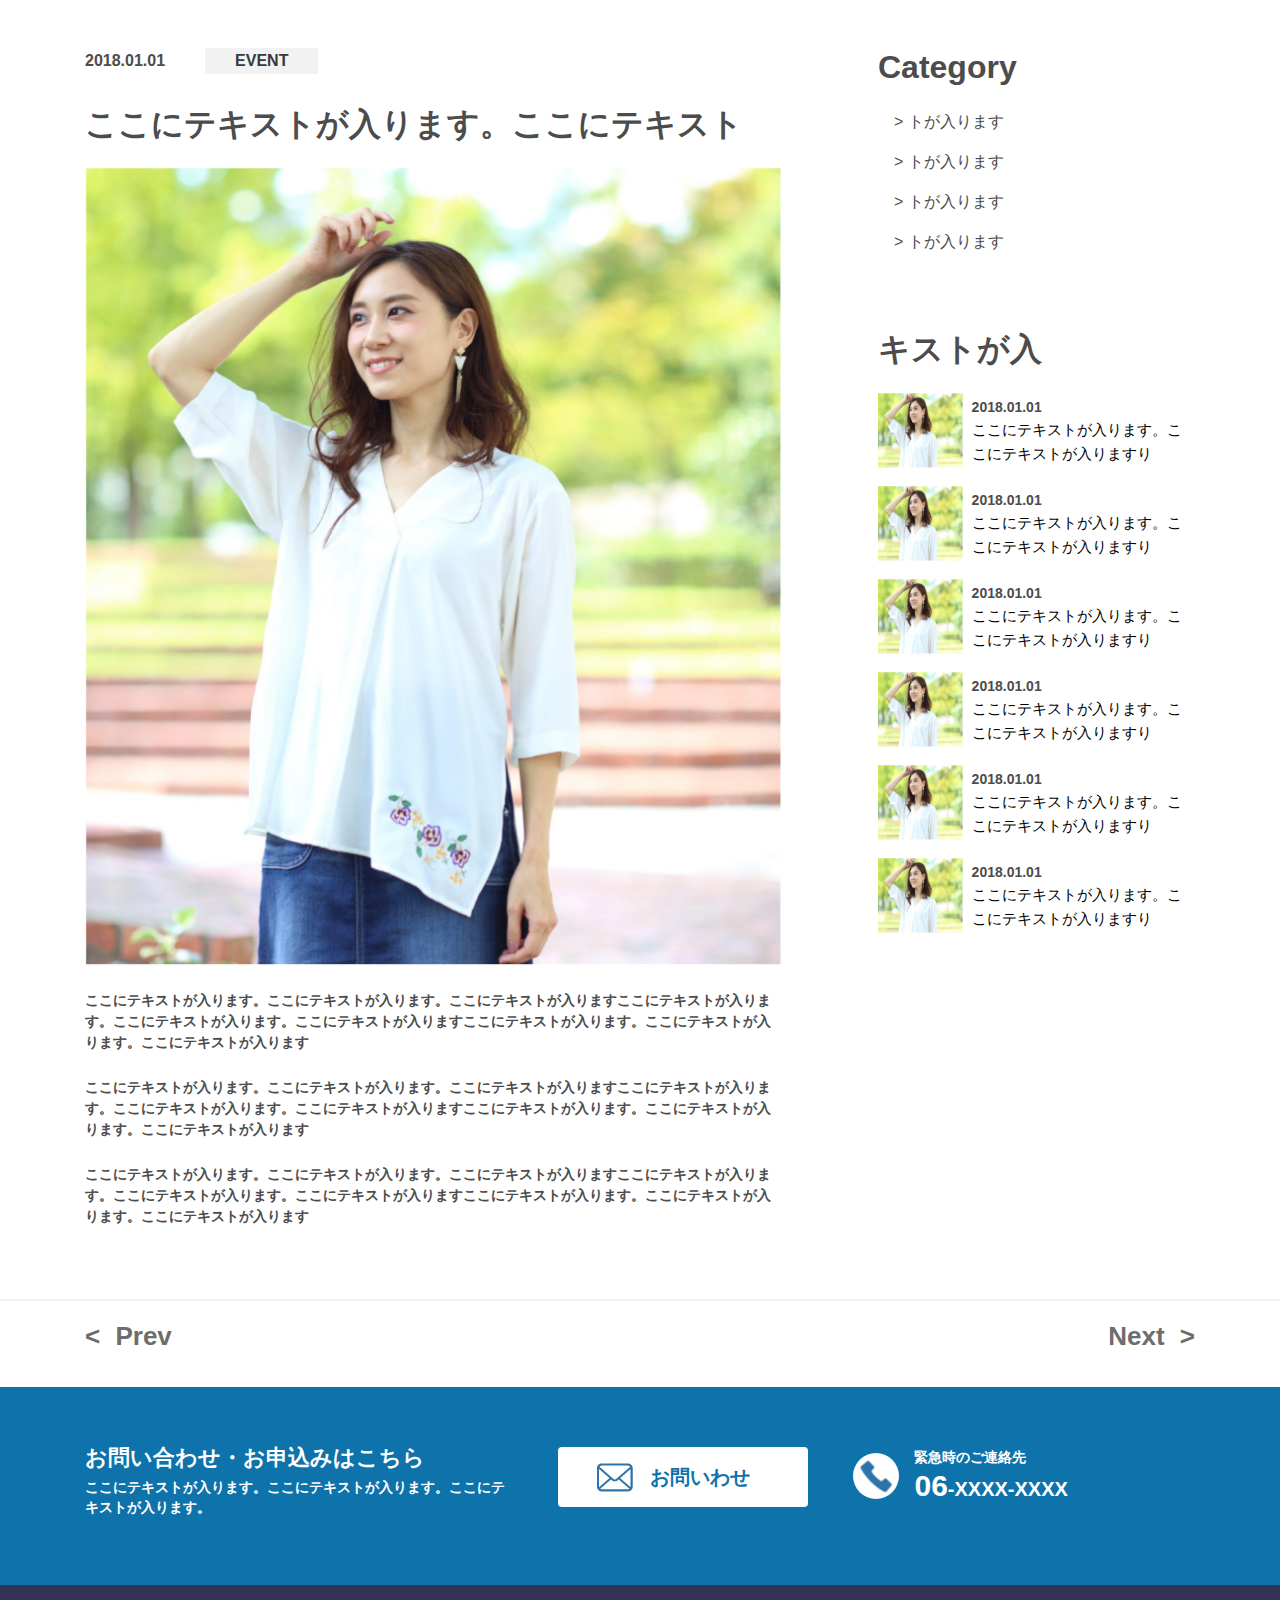
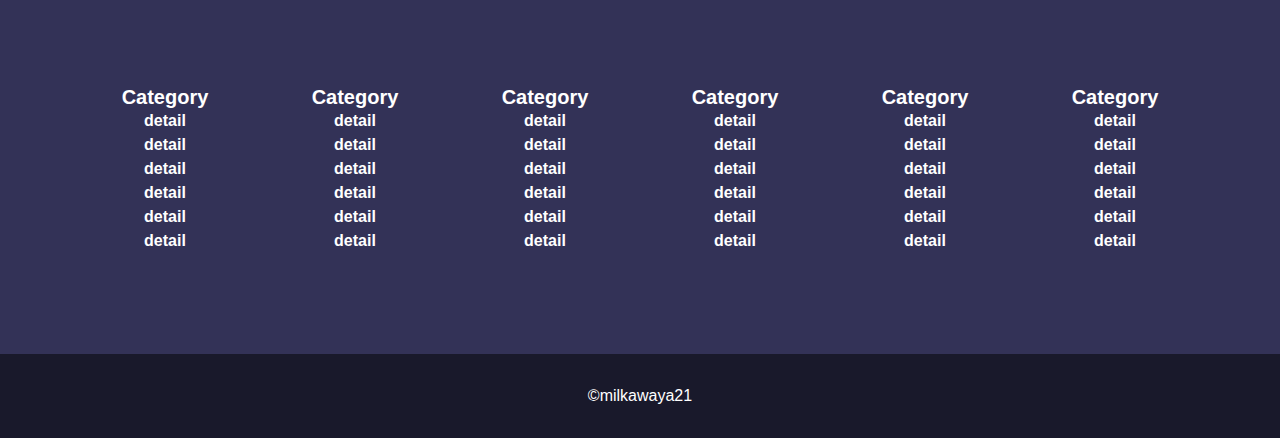
==== news-detail.html @ 0fb2fc43 "news-details" ====
<!DOCTYPE html>
<html lang="en">

<head>

    <meta charset="utf-8">
    <meta name="viewport" content="width=device-width, initial-scale=1, shrink-to-fit=no">
    <meta name="description" content="">
    <meta name="author" content="">

    <title>M21</title>

    <!-- CSS -->
    <link href="https://fonts.googleapis.com/css?family=Open+Sans:400,600&amp;subset=vietnamese" rel="stylesheet">
    <link href="vendor/bootstrap/css/bootstrap.min.css" rel="stylesheet">
    <link href="vendor/owlcarousel/assets/owl.carousel.min.css" rel="stylesheet">
    <link href="vendor/owlcarousel/assets/owl.theme.default.min.css" rel="stylesheet">
    <link href="css/font-awesome.min.css" rel="stylesheet">
    <link href="css/animate.css" rel="stylesheet">
    <link href="css/common.css" rel="stylesheet">
    <link href="css/footer.css" rel="stylesheet">
    <link href="css/service-detail.css" rel="stylesheet">
    <link href="css/news-detail.css" rel="stylesheet">

    <!-- Scripts -->
    <script src="vendor/jquery/jquery.min.js"></script>
    <script src="vendor/bootstrap/js/bootstrap.bundle.min.js"></script>
    <script src="vendor/owlcarousel/owl.carousel.min.js"></script>
    <script src="vendor/wow/wow.min.js"></script>
    <script src="js/common.js"></script>

</head>

<body>

    <section class="news-detail my-5">
        <div class="container">
            <div class="row">
                <div class="col-12 col-lg-8 pr-5">
                    <div class="d-flex mb-1 mb-sm-2 mb-md-3 mb-lg-4 timeline">
                        <p>2018.01.01</p>
                        <div class="event">
                            <a class="font-weight-bold text-uppercase text-dark" href="#">Event</a>
                        </div>
                    </div>
                    <h2 class="font-weight-bold mb-1 mb-sm-2 mb-md-3 mb-lg-4">ここにテキストが入ります。ここにテキスト</h2>
                    <img class="w-100 mb-2 mb-sm-3 mb-md-4" src="image/news-detail/news-lg.PNG" alt="news-lg">
                    <p class="mb-2 mb-sm-3 mb-md-4">ここにテキストが入ります。ここにテキストが入ります。ここにテキストが入りますここにテキストが入ります。ここにテキストが入ります。ここにテキストが入りますここにテキストが入ります。ここにテキストが入ります。ここにテキストが入ります</p>
                    <p class="mb-2 mb-sm-3 mb-md-4">ここにテキストが入ります。ここにテキストが入ります。ここにテキストが入りますここにテキストが入ります。ここにテキストが入ります。ここにテキストが入りますここにテキストが入ります。ここにテキストが入ります。ここにテキストが入ります</p>
                    <p class="mb-2 mb-sm-3 mb-md-4">ここにテキストが入ります。ここにテキストが入ります。ここにテキストが入りますここにテキストが入ります。ここにテキストが入ります。ここにテキストが入りますここにテキストが入ります。ここにテキストが入ります。ここにテキストが入ります</p>
                </div>
                <div class="col-12 col-lg-4 pl-5 right-sidebar">
                    <div class="row">
                        <div class="col-12 category">
                            <h2 class="font-weight-bold mb-4">Category</h2>
                            <ul class="pl-3">
                                <li class="mb-3">
                                    <a href="">
                                        <span>></span> トが入ります</a>
                                </li>
                                <li class="mb-3">
                                    <a href="">
                                        <span>></span> トが入ります</a>
                                </li>
                                <li class="mb-3">
                                    <a href="">
                                        <span>></span> トが入ります</a>
                                </li>
                                <li class="mb-3">
                                    <a href="">
                                        <span>></span> トが入ります</a>
                                </li>
                            </ul>
                        </div>
                        <div class="col-12 related">
                            <h2 class="font-weight-bold mb-4">キストが入</h2>
                            <div class="d-flex mb-3 post">
                                <a class="d-block img-left" href="#">
                                    <img class="w-100 h-100" src="image/news-detail/news-sm.PNG" alt="">
                                </a>
                                <div class="px-2 py-1 info">
                                    <p class="mb-0">2018.01.01</p>
                                    <a href="#">ここにテキストが入ります。ここにテキストが入りますり</a>
                                </div>
                            </div>
                            <div class="d-flex mb-3 post">
                                <a class="d-block img-left" href="#">
                                    <img class="w-100 h-100" src="image/news-detail/news-sm.PNG" alt="">
                                </a>
                                <div class="px-2 py-1 info">
                                    <p class="mb-0">2018.01.01</p>
                                    <a href="#">ここにテキストが入ります。ここにテキストが入りますり</a>
                                </div>
                            </div>
                            <div class="d-flex mb-3 post">
                                <a class="d-block img-left" href="#">
                                    <img class="w-100 h-100" src="image/news-detail/news-sm.PNG" alt="">
                                </a>
                                <div class="px-2 py-1 info">
                                    <p class="mb-0">2018.01.01</p>
                                    <a href="#">ここにテキストが入ります。ここにテキストが入りますり</a>
                                </div>
                            </div>
                            <div class="d-flex mb-3 post">
                                <a class="d-block img-left" href="#">
                                    <img class="w-100 h-100" src="image/news-detail/news-sm.PNG" alt="">
                                </a>
                                <div class="px-2 py-1 info">
                                    <p class="mb-0">2018.01.01</p>
                                    <a href="#">ここにテキストが入ります。ここにテキストが入りますり</a>
                                </div>
                            </div>
                            <div class="d-flex mb-3 post">
                                <a class="d-block img-left" href="#">
                                    <img class="w-100 h-100" src="image/news-detail/news-sm.PNG" alt="">
                                </a>
                                <div class="px-2 py-1 info">
                                    <p class="mb-0">2018.01.01</p>
                                    <a href="#">ここにテキストが入ります。ここにテキストが入りますり</a>
                                </div>
                            </div>
                            <div class="d-flex mb-3 post">
                                <a class="d-block img-left" href="#">
                                    <img class="w-100 h-100" src="image/news-detail/news-sm.PNG" alt="">
                                </a>
                                <div class="px-2 py-1 info">
                                    <p class="mb-0">2018.01.01</p>
                                    <a href="#">ここにテキストが入ります。ここにテキストが入りますり</a>
                                </div>
                            </div>

                        </div>
                    </div>
                </div>
            </div>
        </div>
    </section>

    <div class="navigate">
        <div class="container d-flex justify-content-between ">
            <a class="d-inline-block font-weight-bold py-3" href="#">
                <span class="font-weight-bold mr-2">
                    < </span>Prev</a>
            <a class="d-inline-block font-weight-bold py-3" href="#">Next
                <span class="font-weight-bold ml-2">></span>
            </a>
        </div>
    </div>

    <section class="contact">

        <div class="container">

            <div class="wrap">

                <div class="info">
                    <h4>お問い合わせ・お申込みはこちら</h4>
                    <p>ここにテキストが入ります。ここにテキストが入ります。ここにテキストが入ります。</p>
                </div>

                <div class="email">
                    <button class="btn-contact" type="button">
                        お問いわせ</button>
                </div>

                <div class="hotline">
                    <button class="btn-hotline"></button>
                    <div class="hotline-info">
                        <p class="hotline-text">緊急時のご連絡先</p>
                        <span class="number">
                            <h4>06</h4>-XXXX-XXXX
                        </span>
                    </div>
                </div>

            </div>

        </div>


    </section>

    <footer>
        <div class="sitemap">
            <div class="container">
                <div class="row">

                    <div class="col">
                        <h5>Category
                            <span>></span>
                        </h5>
                        <ul class="sitemap-list">
                            <li class="sitemap-list-item">
                            </li>
                            <li class="sitemap-list-item">
                                <a href="#">detail</a>
                            </li>
                            <li class="sitemap-list-item">
                                <a href="#">detail</a>
                            </li>
                            <li class="sitemap-list-item">
                                <a href="#">detail</a>
                            </li>
                            <li class="sitemap-list-item">
                                <a href="#">detail</a>
                            </li>
                            <li class="sitemap-list-item">
                                <a href="#">detail</a>
                            </li>
                            <li class="sitemap-list-item">
                                <a href="#">detail</a>
                            </li>
                        </ul>
                    </div>
                    <div class="col">
                        <h5>Category
                            <span>></span>
                        </h5>
                        <ul class="sitemap-list">
                            <li class="sitemap-list-item">
                            </li>
                            <li class="sitemap-list-item">
                                <a href="#">detail</a>
                            </li>
                            <li class="sitemap-list-item">
                                <a href="#">detail</a>
                            </li>
                            <li class="sitemap-list-item">
                                <a href="#">detail</a>
                            </li>
                            <li class="sitemap-list-item">
                                <a href="#">detail</a>
                            </li>
                            <li class="sitemap-list-item">
                                <a href="#">detail</a>
                            </li>
                            <li class="sitemap-list-item">
                                <a href="#">detail</a>
                            </li>
                        </ul>
                    </div>
                    <div class="col">
                        <h5>Category
                            <span>></span>
                        </h5>
                        <ul class="sitemap-list">
                            <li class="sitemap-list-item">
                            </li>
                            <li class="sitemap-list-item">
                                <a href="#">detail</a>
                            </li>
                            <li class="sitemap-list-item">
                                <a href="#">detail</a>
                            </li>
                            <li class="sitemap-list-item">
                                <a href="#">detail</a>
                            </li>
                            <li class="sitemap-list-item">
                                <a href="#">detail</a>
                            </li>
                            <li class="sitemap-list-item">
                                <a href="#">detail</a>
                            </li>
                            <li class="sitemap-list-item">
                                <a href="#">detail</a>
                            </li>
                        </ul>
                    </div>
                    <div class="col">
                        <h5>Category
                            <span>></span>
                        </h5>
                        <ul class="sitemap-list">
                            <li class="sitemap-list-item">
                            </li>
                            <li class="sitemap-list-item">
                                <a href="#">detail</a>
                            </li>
                            <li class="sitemap-list-item">
                                <a href="#">detail</a>
                            </li>
                            <li class="sitemap-list-item">
                                <a href="#">detail</a>
                            </li>
                            <li class="sitemap-list-item">
                                <a href="#">detail</a>
                            </li>
                            <li class="sitemap-list-item">
                                <a href="#">detail</a>
                            </li>
                            <li class="sitemap-list-item">
                                <a href="#">detail</a>
                            </li>
                        </ul>
                    </div>
                    <div class="col">
                        <h5>Category
                            <span>></span>
                        </h5>
                        <ul class="sitemap-list">
                            <li class="sitemap-list-item">
                            </li>
                            <li class="sitemap-list-item">
                                <a href="#">detail</a>
                            </li>
                            <li class="sitemap-list-item">
                                <a href="#">detail</a>
                            </li>
                            <li class="sitemap-list-item">
                                <a href="#">detail</a>
                            </li>
                            <li class="sitemap-list-item">
                                <a href="#">detail</a>
                            </li>
                            <li class="sitemap-list-item">
                                <a href="#">detail</a>
                            </li>
                            <li class="sitemap-list-item">
                                <a href="#">detail</a>
                            </li>
                        </ul>
                    </div>
                    <div class="col">
                        <h5>Category
                            <span>></span>
                        </h5>
                        <ul class="sitemap-list">
                            <li class="sitemap-list-item">
                            </li>
                            <li class="sitemap-list-item">
                                <a href="#">detail</a>
                            </li>
                            <li class="sitemap-list-item">
                                <a href="#">detail</a>
                            </li>
                            <li class="sitemap-list-item">
                                <a href="#">detail</a>
                            </li>
                            <li class="sitemap-list-item">
                                <a href="#">detail</a>
                            </li>
                            <li class="sitemap-list-item">
                                <a href="#">detail</a>
                            </li>
                            <li class="sitemap-list-item">
                                <a href="#">detail</a>
                            </li>
                        </ul>
                    </div>



                </div>
            </div>
        </div>

        <div class="copyright">
            ©milkawaya21
        </div>

    </footer>

    <a herf="#" id="btPageTop" class="off btPageTop">
        <img src="image/button/bt-pagetop.png">
    </a>
</body>

</html>
---- css/common.css ----
/** Global class **/
/* body {font-family: Fontawesome} */

.bg-color-light {
    background-color: #0e72ab !important;
}
.bg-line-light{
    background: #fff !important;
}
.bg-line-dark{
    background:	#000000 !important;
}
.color-text-dark{
    color: #000000 !important;
}
.color-text-light{
    color: #fff !important;
}
body {
    word-wrap: break-word;
    font-family: "游ゴシック", "Yu Gothic", "游ゴシック体", "YuGothic", "Hiragino Kaku Gothic ProN", "Hiragino Kaku Gothic Pro", "メイリオ", "ＭＳ Ｐゴシック", sans-serif
}
.owl-carousel .owl-stage, .owl-carousel.owl-drag .owl-item{
    -ms-touch-action: auto;
        touch-action: auto;
}
.padding-0{
    padding-right:0;
    padding-left:0;
}
.pd-ct{
    padding-top: 80px;
    padding-bottom: 80px;
}
/** line under text **/
.line-under-text{
    display: block;
    height: 1px;
    width: 140px;
}
.news .row{
    padding: 5px 0px 4px;
}
.news .container{
    padding: 0px 10vw;
}
.bg-line-light{
    background: #fff;
}
.bg-line-dark{
    background:	#000000;
}
.service .line-under-text{
    width: 140px;
}
.about .line-under-text{
    width: 97px;
}
.magokoro .line-under-text{
    width: 97x;
}
.report .line-under-text{
    width: 94px;
}
.recruit .line-under-text{
    width: 94px;
}
.rere .text{
    border: none;
    background: #fff;
}
.pd-left{
    padding-left: 60px;
}
.more-pd-bot{
    margin-bottom: 30px!important;
}
.more-pd-top{
    margin-top: 30px!important;
} 


/**contact **/
.contact{
    position: relative;
    margin-top: 15px;
}
.contact a::before {
    content: "\f003";
    position: absolute;
    top: -6px;
    left: 50%;
    font-family: Fontawesome;
    font-size: 23px;
    transform: translateX(-50%);
}
.inline-space{
    height: 66px;
    width: 1px;
    margin-top: 6px;
    margin-bottom: 6px;
    background: #fff;
}
/** tel **/

/* .contact a {
    display: block;
    box-sizing: border-box;
    color: #fff;
    font-size: 12px;
    line-height: 1;
    text-align: center;
    text-decoration: none;
    transition: .3s;
} */

.pd-serivce{
    padding-left: 60px;
    padding-right: 60px;
}

/** body service **/
.service{
    padding-bottom: 128px;
}
.service .pd-serivce .img-zoom .img-service{
    height: 100%;
    width: 100%;
    background: url(../image/201802/service.png) 50% 0 / cover no-repeat; 
}
.magokoro .img-zoom .img-magokoro{
    height: 100%;
    width: 100%;
    background: url(../image/201802/magokoro.png) 50% 0 / cover no-repeat; 
}
.rere .report .img-zoom .img-report{
    background-repeat:no-repeat;
    background-size:contain;
    background-position:center;
    background: url(../image/201802/report.png); 
}
.rere .recruit .img-zoom .img-recruit{
    background-repeat:no-repeat;
    background-size:contain;
    background-position:center;
    background: url(../image/201802/recruit.png); 
}
.about .img-zoom .img-about{
    height: 100%;
    width: 100%;
    background: url(../image/201802/about.jpg) 50% 0 / cover no-repeat; 
}
.wrap-more {
    display: flex;
    width: auto;
    position: relative;
    margin-right: auto;
    margin-left: auto;
    padding-left: 10px;
    padding-right: 10px;
}
 .text {
	box-sizing: border-box;
	height: auto;
    padding-top:4em;
    padding-bottom: 4em;	
    display: block;

}
p {
    font-size: 14px;
    margin-bottom :0.5rem;
    font-weight: bold;
}
.ttl {
    position: relative;
    font-size: 24px;
    font-weight: bold;
    line-height: 1;
}

.about .ttl::after{
    width: 101px;
    left: 52px;
}
.magokoro .ttl::after{
    width: 179px;
    left: 91px;
    background:#000;
}
.report .ttl::after{
    width: 102px;
    background:#000;
}
.recruit .ttl::after{
    width: 102px;
    background:#000;
}

.more a {
	display: block;
    box-sizing: border-box;
    color: #333;
	width: 180px;
	height: 40px;
	border: 1px solid;
	position: relative;
	border-radius: 20px;
	font-size: 14px;
	font-weight: bold;
	line-height: 38px;
	text-align: center;
	text-decoration: none;
	transition: .3s;
}

.more a::after {
	content: "\f178";
	position: absolute;
	top: 50%;
	right: 20px;
	font-family: Fontawesome;
	font-weight: normal;
	transform: translateY(-50%);
}
/** About **/

.about .text{
    color: #fff;
}


/** Button Back top **/
.btPageTop.off {
    opacity: 0;
}
.btPageTop {
    position: fixed;
    right: 20px;
    bottom: 20px;
    transition: .3s;
}

.service .more a:hover,.about .more a:hover {
	background: #fff;
	color: #0e72ab;
}
.about .more a,.service .more a{
    color: #fff;
}
.report .more a:hover ,.recruit .more a:hover,.magokoro .more a:hover{
	color: #fff;
	background: #0e72ab;
}

.magokoro img{
    margin-left: -14px;
    width: 100%;
}
.report img{
    width: 100%;
}
.recruit img{
    width: 100%;
}

.rere, .service {
    background: #F2F2F2;
}
.rere{
    padding-left: 12vw;
    padding-right: 9vw;
}

.rere .text{
    padding-top: 2em;
}

.img-zoom :hover{
    -webkit-transform: scale(1.3);
    -ms-transform: scale(1.3);
    transform: scale(1.3);
}
.img-zoom{
    position: relative;
    overflow: hidden;
}
.img-zoom .trans{
    max-width: 100%;
    -moz-transition: transform 5s;
    -webkit-transition: transform 5s;
    transition: transform 5s;
    transition-timing-function: cubic-bezier(.25, .46, .45, .94);
    transition-duration: 5s;
   
}
.img-zoom img{
    max-width: 100%;
    -moz-transition: transform 5s;
    -webkit-transition: transform 5s;
    transition: transform 5s;
    transition-timing-function: cubic-bezier(.25, .46, .45, .94);
    transition-duration: 5s;
   
}

/** Drop down color **/

.menu{
    margin-top: -30px;
    padding-left: 163px;
    padding-right: 135px;
    z-index: 1;
    position: relative;
    text-align: center;
}
.menu .row {
    padding-bottom: 7px;
    display: flex;
    width: 100%;
    background: #fff;
    padding-top: 7px;
}
.menu a{
    color: #000000;
}
.menu img{
    padding-top: 13px;
    padding-bottom: 11px;
}
.menu a:hover{
    text-decoration: none;
    transition: opacity .3s;
}
.menu-boder{
    border-right:1px solid  #DADADA;
}
.team.menu-boder{
    border-right:0px solid #fff;
}
.sitemap a:hover{
    text-decoration: none;
    color: #0056b3;
}
.sitemap a{
    color : #fff;
}
.sitemap {
    background-color: #333355;
    padding-top: 40px;
}
.sitemap h5{
    color: #fff;
}
ul {
    list-style-type: none;
  }
  .carousel-caption{
    padding-top: 2%;
}
.carousel-indicators li {
    width: 10px;
    height: 10px;
    border-radius: 100%;
}
.carousel-indicators .active {
    background-color: #3072a6;
    margin: 0 4px;
}

#carouselExampleIndicators .carousel-caption {
    position: absolute;
    left: auto;
    width: 40%;
    height: 23%;
    background-color: #4d7fa4;
    opacity: 0.8;
    bottom:15%;
    right:0;
    text-align: left;
    padding-left : 3%;
}
#carouselExampleIndicators .carousel-caption h1{
    font-size : 5vw;
    font-weight: bold;

}
#carouselExampleIndicators .carousel-caption p{
    font-size : 1.5vw;
}
  .carousel :hover{
    cursor: pointer;
  }
  .carousel {
      margin-top: 60px;
  }
  .news a{
    text-decoration: underline;
  }
  .news-timeline p{
    font-size:18px;
}
@media all and (max-width: 998px) {
    #con-tel {
        position: inherit;
    }
}
@media all and (max-width: 576px) {
     .img-zoom .trans{
        height: 200px !important;
    }
    .tel{
        display: inline;
    }
    .pd-ct{
        padding-bottom: 0px;
        padding-top: 0px;    
    }
    .rere{
        padding: 0px;
    }
    .about img{
        width: 100%;
    }
    .more-pd-bot{
        margin-bottom: 1rem!important;
    }
    .more-pd-top{
        margin-top: 1rem!important;
    }
    .text{
        padding-top: 40px;
        padding-bottom: 30px;
        text-align: center;	 
    }
    p{
        font-size: 11px;
    }
    .service {
        padding-bottom: 0px;
        padding-top: 40px;
    }
    .ttl{
        font-size: 20px;
    }
    .line-under-text, .more a{
        margin: auto;        
    }
    .pd-left{
        padding-left: 0px;
    }
    .report{
        padding-top: 29px;
        padding-bottom: 26px;
    }
    .recruit{
        padding-bottom: 30px;
    }
    .pd-serivce {
        padding-left: 0px;
        padding-right: 0px;
    }
    .mail-contact{
        display: none;
    }

    .menu{
        margin: 0 -15px;
        margin-top: 0px;
        padding-left: 0px;
        padding-right: 0px;
        z-index: 1;
        position: relative;
        text-align: center;
    }
    .inline-space{
        display: none;
    }
    .menu .row {
        margin-left: 0px;
    }
    .menu .container{
        padding: 0px ;
    }
    .menu-boder{
        border:1px solid  #DADADA;
    }
    .team.menu-boder{
        border-right:1px solid #fff;
    }
    .menu .row {
        padding: 0px;
    }
    .menu p{
        margin-bottom: 26px;
    }
    .news .container{
        padding: 0px 0px;
    }
    .news dl dt::after {
        right: 30% !important;
    }
    .news dl dd {
        padding: 0 0 20px 35px !important;
        text-align:left !important;
        font-size :12px !important;
    }
    .news-timeline{
        margin-left: 38px!important;
    }
    .news-timeline p {
        font-size: 14px;
    }
}
---- css/footer.css ----
/*** HEADER ***/

.navbar {
    padding: 0px;
    background-color: #333355;
}

.navbar .container-fluid {
    padding-left: 100px;
}

.navbar .navbar-brand {
    padding: 0;
    margin-right: 0;
}

.navbar .navbar-brand .logo {
    top: 0px;
    height: 125px;
    background-color: #fff;
    transition: all 0.3s ease;
}

.navbar .navbar-brand,
.navbar .navbar-nav .nav-item .nav-link {
    height: 80px;
}

.navbar .navbar-nav .nav-item .nav-link,
.navbar .navbar-nav .nav-item .dropdown-item {
    font-weight: bold;
    color: #fff;
}

.navbar .navbar-nav .nav-item .nav-link {
    display: flex;
    align-items: center;
    padding: 0 .9rem;
    font-size: 12px;
}

/* .navbar .navbar-nav .dropdown {
    list-style: none;
    display: inline-block;
} */

.navbar .navbar-nav .dropdown .dropdown-menu {
    background-color: #333257;
    color: #fff;
    margin: 0.5rem 0 0;
}

.navbar .navbar-nav .dropdown .dropdown-menu {
    margin: 0;
    padding: 0;
    border: 0;
    border-radius: 0;
    min-width: 12rem;
    text-align: left;
}

.navbar .navbar-nav .dropdown:hover .dropdown-menu {
    display: block;
}

.navbar .navbar-nav .dropdown .dropdown-menu .dropdown-item {
    font-weight: bold;
    padding: 1rem .9rem;
    display: inline-block;
    width: 100%;
    font-size: 12px;
}

.navbar .navbar-nav .nav-item a:hover,
.navbar .navbar-nav .nav-item .dropdown-menu a.dropdown-item:hover {
    background-color: #5C5C76;
}

/* NAVBAR FIXED */

.navbar-main-container.fixed {
    top: 0;
    right: 0;
    left: 0;
}

.navbar-main-container.fixed .navbar .container-fluid {
    padding: 0;
}

.navbar-main-container.fixed .navbar .navbar-brand,
.navbar-main-container.fixed .navbar .navbar-brand .logo,
.navbar-main-container.fixed .navbar .navbar-nav .nav-item .nav-link {
    height: 60px;
}

.navbar-main-container.fixed a.navbar .navbar-brand .logo {
    position: relative;
    left: 0px;
    top: 0px;
}

/* NAV-SUPPORT */

.navbar .nav-support {
    display: flex;
    align-items: center;
}

.navbar .nav-support .email {
    border-left: #fff solid 1px;
    border-right: #fff solid 1px;
    margin-right: 10px;
}

.navbar .nav-support .email a {
    display: flex;
    flex-direction: column;
    align-items: center;
    padding-left: 10px;
    padding-right: 10px;
    text-decoration: none;
    color: #fff;
}

.navbar .nav-support .email a:hover {
    background-color: #5C5C76;
}

.navbar .nav-support .email a img {
    margin-top: 5px;
    margin-bottom: 5px;
    width: 40%;
}

.navbar .nav-support .tel {
    display: flex;
    justify-content: center;
    align-items: center;
}

.navbar .nav-support .tel img {
    margin-right: 10px;
    width: 22%;
}

.navbar .nav-support .tel a {
    text-decoration: none;
    line-height: 1;
    color: #fff;
}

.navbar .nav-support .tel a .label-tel {
    font-size: 14px;
}

.navbar .nav-support .tel a .number {
    display: block;
    font-size: 20px;
    font-weight: bold;
}

.navbar .nav-support .tel a .number h4 {
    display: inline;
    font-weight: bold;
    font-size: 30px;
}

.navbar-main-container.fixed .navbar .nav-support .email a span {
    display: none;
}

.navbar-main-container.fixed .navbar .nav-support .email a img {
    width: 100%;
}

.navbar-main-container.fixed .navbar .nav-support .tel img {
    width: 15%;
}

.navbar-main-container.fixed .navbar .nav-support .tel a .label-tel {
    font-size: 12px;
}

.navbar-main-container.fixed .navbar .nav-support .tel a .number {
    margin: 0;
}

@media (max-width: 420px) {
    .navbar .nav-support .tel a {
        line-height: .7;
    }
    .navbar-main-container.fixed .navbar .nav-support .tel img {
        width: 17%;
    }
    .navbar-main-container.fixed .navbar .nav-support .tel a .label-tel {
        font-size: 8px;
    }
    .navbar .nav-support .tel a .number {
        font-size: 10px;
    }
    .navbar .nav-support .tel a .number h4 {
        font-size: 16px;
    }
}

@media (max-width: 576px) {
    .navbar .container-fluid {
        padding-left: 0;
    }
    .navbar .nav-support .email {
        display: none;
    }
}

@media (max-width: 992px) {
    .navbar .collapse.navbar-collapse.show {
        max-height: 300px;
        overflow: auto;
    }
    .navbar .navbar-toggler {
        height: 60px;
        border: 0;
        border-radius: 0;
    }
    .navbar .navbar-toggler:hover {
        background: #3072a6;
    }
    .navbar .navbar-nav .dropdown .dropdown-menu .dropdown-item {
        padding: 1rem 2rem;
    }
}

/* NEWS */

.news {
    padding: 80px 0;
}

.news .news-title {
    text-align: center;
}

.news .news-title h2.ttl {
    border-bottom: 2px solid #333;
    padding: 0 0 20px;
    font-size: 18px;
    margin: 0;
    font-weight: bold;
    line-height: 1;
}

.news dl {
    margin: 0;
    display: flex;
    flex-wrap: wrap;
    border-bottom: 1px solid #ccc;
}

.news dl dt:first-child,
.news dl dt:first-child+dd {
    border-top: none;
}

.news dl dt {
    width: 280px;
    position: relative;
    padding: 40px 0 15px;
    font-size: 14px;
}

.news dl dt .button {
    background-color: #0e72ab;
    border: none;
    color: white;
    text-align: center;
    text-decoration: none;
    display: inline-block;
    font-size: 16px;
    cursor: default;
    border-radius: 13px;
    width: 111px;
}

.news dl dd {
    width: calc(100% - 280px);
    padding: 40px 0 15px;
    font-size: 14px;
    text-align: left;
    margin-top: 3px;
}

.news .more {
    margin: 50px 0 0;
}

.news .more a {
    border-color: #ccc;
    color: #333;
    display: block;
    box-sizing: border-box;
    width: 180px;
    height: 40px;
    margin: 0 auto;
    border: 1px solid;
    position: relative;
    border-radius: 20px;
    font-size: 14px;
    font-weight: bold;
    line-height: 38px;
    text-align: center;
    text-decoration: none;
    transition: .3s;
}

.news .more a::after {
    content: "\f178";
    position: absolute;
    top: 50%;
    right: 20px;
    font-family: Fontawesome;
    font-weight: normal;
    transform: translateY(-50%);
}

.news .more a:hover {
    border-color: #0e72ab;
    background: #0e72ab;
    color: #fff;
}

/* CONTACT */

section.contact {
    background-color: #0e72ab;
}

section.contact .wrap {
    display: grid;
    grid-template-columns: repeat(13, 1fr);
    padding: 60px 0;
}

section.contact .wrap .info {
    grid-column: span 5;
}

section.contact .wrap .email {
    grid-column: span 4;
    justify-self: center;
}

section.contact .wrap .hotline {
    grid-column: span 4;
    align-self: start;
    display: flex;
    align-items: center;
    /* padding-left: 36px; */
}

section.contact .wrap .hotline .number {
    display: block;
    font-size: 20px;
    font-weight: bold;
}

section.contact .wrap .hotline .number h4 {
    display: inline;
    font-weight: bold;
    font-size: 30px;
}

section.contact .wrap h4,
section.contact .wrap p {
    color: white;
}

section.contact .wrap .info h4 {
    font-weight: bold;
    font-size: 22px;
    line-height: 1;
}

section.contact .wrap .info p {
    font-size: 14px;
    line-height: 20px;
}

section.contact .wrap .email button.btn-contact {
    background: white url(../image/logo/mail-contact.png) no-repeat 35px;
    color: #0e72ab;
    border: 0;
    padding: 15px 8px 15px 43px;
    font-weight: bold;
    font-size: 20px;
    border-radius: 4px;
    width: 250px;
    text-align: center;
    cursor: pointer;
}

section.contact .wrap .hotline button.btn-hotline {
    background: white url('../image/logo/tel-contact.png') no-repeat center;
    border: 0;
    border-radius: 50%;
    color: #0e72ab;
    padding: 23px;
}

section.contact .wrap .hotline .hotline-info {
    padding: 0 0 0 15px;
}

section.contact .wrap .hotline .hotline-info p.hotline-text {
    font-size: 14px;
    margin-bottom: 0;
}

section.contact .wrap .hotline .hotline-info .number {
    color: #fff;
}

section.contact .wrap .hotline .hotline-info h4.hotline-number {
    font-size: 26px;
    font-weight: bold;
    margin-bottom: 0;
}

@media (max-width:992px) {
    .news dl dt .button {
        margin-left: -35px;
    }
}

@media (max-width:768px) {
    .news {
        padding: 50px 0;
    }
    .news dl dt .button {
        margin-left: 0px;
    }
    .news .more {
        margin: 50px 0 0;
    }
}

@media screen and (max-width: 576px) {
    section.contact .wrap {
        padding: 5%;
    }
    section.contact .wrap .info {
        padding: 10px 0;
    }
    section.contact .wrap .email button.btn-contact {
        background: white url(../image/logo/mail-contact.png) no-repeat 35px;
        padding: 15px 8px 15px 50px;
    }
}

@media screen and (max-width: 992px) {
    section.contact .wrap {
        grid-template-columns: 1fr auto 1fr;
        grid-template-rows: repeat(3, 1fr);
        padding: 40px 5%;
    }
    section.contact .wrap .info {
        grid-column: span 3;
        align-self: center;
        padding: 2% 0;
    }
    section.contact .wrap .email {
        grid-column: 1/4;
        grid-row: 2/3;
        margin-left: 0;
        align-self: center;
    }
    section.contact .wrap .hotline {
        grid-column: 2/3;
        grid-row: 3/4;
        justify-content: center;
        padding-left: 0;
        align-self: center;
    }
    section.contact .wrap .info h4 {
        font-size: 17px;
        text-align: center;
        line-height: 1;
        margin: 0 0 10px;
    }
    section.contact .wrap .info p {
        /* text-align: center; */
        font-size: 12px;
    }
}

/* FOOTER */

footer .sitemap {
    background-color: #333257;
    padding: 100px 0 85px;
}

footer .sitemap h5 {
    text-align: center;
    margin-bottom: 0;
    font-weight: bold;
    color: #fff;
}

footer .sitemap h5 span {
    display: none;
}

footer .sitemap ul.sitemap-list {
    list-style: none;
    padding-left: 0;
    text-align: center;
    color: white;
}

footer .sitemap ul.sitemap-list li.sitemap-list-item a {
    text-decoration: none;
    font-weight: bold;
    color: #fff;
}

footer .copyright {
    background-color: #19192b;
    color: white;
    padding: 30px 0;
    text-align: center;
}

@media (max-width: 768px) {
    footer .sitemap .container {
        max-width: 100%;
    }
    footer .sitemap {
        padding: 0;
    }
    footer .sitemap .row {
        display: grid;
        grid-template-columns: 1fr 1fr;
    }
    footer .sitemap .row {
        border: #fff solid 1px;
        border-top: 0;
        border-left: 0;
        border-right: 0;
    }
    footer .sitemap .row .col:nth-child(even) {
        border-right: 0;
        border-left: 0;
    }
    footer .sitemap .col {
        padding: 20px 0 20px;
        border: #fff solid 1px;
        border-top: 0;
        border-left: 0;
        margin-bottom: -1px;
    }
    footer .sitemap h5 {
        padding-left: 10%;
    }
    footer .sitemap h5 span {
        display: inline;
        margin-left: 15%;
    }
    footer .sitemap ul.sitemap-list {
        display: none;
    }
    footer .copyright {
        padding: 15px 0 20px;
    }
}
---- css/service-detail.css ----
.service-detail * {
    /* border: red solid 1px; */
}

.service-detail .container-fluid {
    padding-top: 100px;
}

.service-detail .service01 p {
    line-height: 200%;
}

@media screen and (max-width: 576px) {
    .service-detail {
        /* background-color: tomato; */
    }
    .service-detail h1 {
        font-size: 26px;
    }
    .service-detail h2 {
        font-size: 20px;
    }
}

.service-detail .topic {
    border-bottom: #d4d4d4 solid 1px;
    border-top: #d4d4d4 solid 1px;
    margin-bottom: -1px;
}

.service-detail .topic .title,
.service-detail .topic .content {
    display: flex;
    align-items: center;
}

.service-detail .topic .title {
    background-color: #f2f2f2;
}

.service-detail .topic .title p,
.service-detail .topic .content p {
    margin-bottom: 0;
    font-size: 18px;
}

@media screen and (max-width: 768px) {
    .service-detail .topic .title p,
    .service-detail .topic .content p {
        font-size: 14px;
    }
    .service-detail .topic .title,
    .service-detail .topic .content {
        padding-right: 5px;
        padding-left: 10px;
    }
}

.service-support {
    border-top: #f2f2f2 solid 5px;
}

.service-support .support {
    height: 75px;
}

.service-support .support a {
    display: flex;
    background-color: #f2f2f2;
    text-decoration: none;
    color: black;
    align-items: center;
    justify-content: space-between;
    font-size: 20px;
}

.service-support .support a:hover {
    background-color: #1171ab;
    color: #fff;
}
---- css/news-detail.css ----
.news-detail .timeline {
    align-items: baseline;
}

.news-detail .timeline .event {
    background-color: #f2f2f2;
    margin-left: 40px;
}

.news-detail h2,
.news-detail p {
    color: #4c4c4c;
}

.news-detail .timeline p {
    font-size: 16px;
}

.news-detail .timeline .event a {
    display: block;
    padding: 0 30px;
    line-height: 26px;
    font-size: 16px;
    text-decoration: none;
}

.news-detail .timeline .event a:hover {
    background-color: #e0dede;
    opacity: .8;
}

.news-detail .right-sidebar .category {
    margin-bottom: 60px;
}

.news-detail .right-sidebar .category a {
    color: #4c4c4c;
    text-decoration: none;
}

.news-detail .right-sidebar .category a:hover {
    text-decoration: underline;
    opacity: .8;
}

.news-detail .right-sidebar .related .img-left {
    object-fit: contain;
}

.news-detail .right-sidebar .related .info a {
    text-decoration: none;
    color: black;
    font-size: 15px;
}

.news-detail .right-sidebar .related .info a:hover {
    text-decoration: none;
    opacity: .8;
}

.navigate {
    border-top: #f2f2f2 solid 2px;
}

.navigate a {
    font-size: 26px;
    color: #6d6d6d;
    text-decoration: none;
}

.navigate a:hover {
    opacity: .8;
}
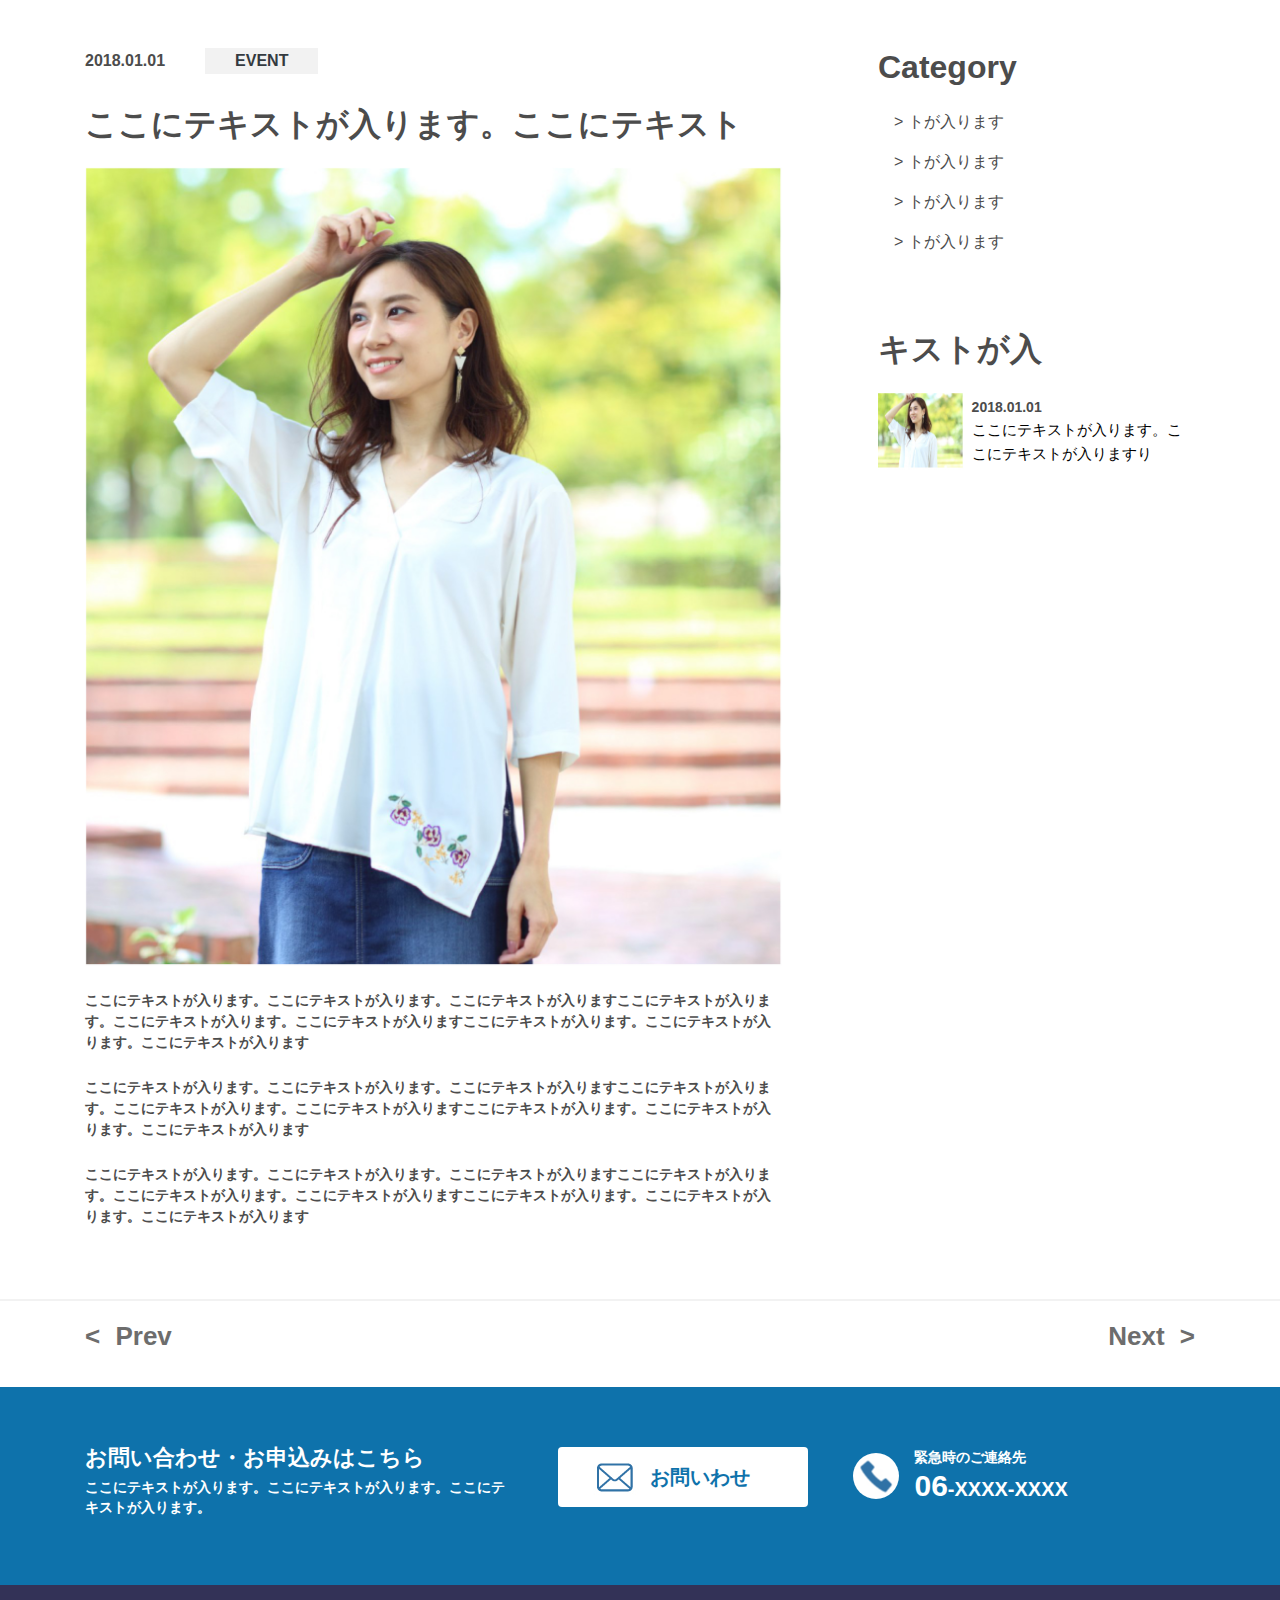
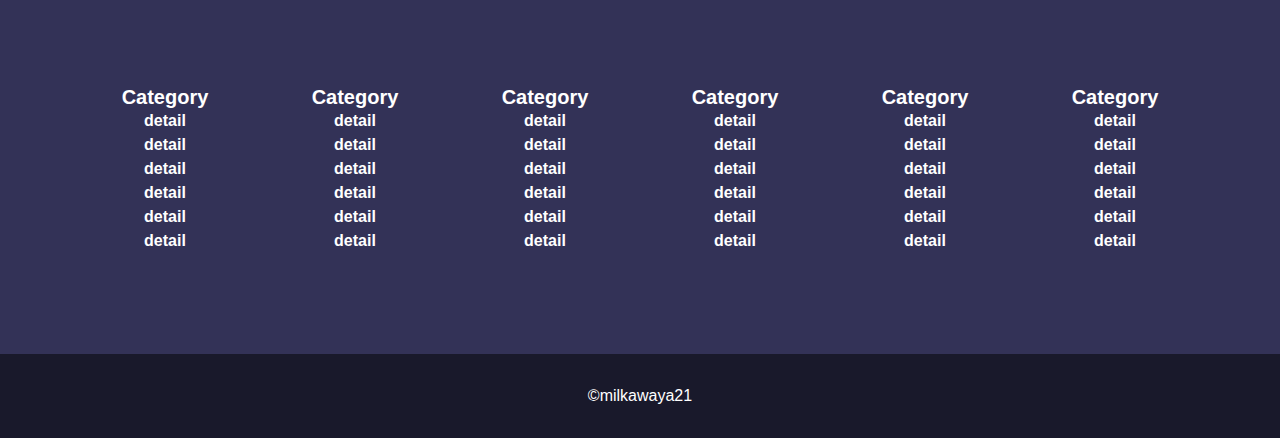
==== commit 6c166f58: "add grid" ====
--- a/news-detail.html
+++ b/news-detail.html
@@ -36,8 +36,8 @@
     <section class="news-detail my-5">
         <div class="container">
             <div class="row">
-                <div class="col-12 col-lg-8 pr-5">
-                    <div class="d-flex mb-1 mb-sm-2 mb-md-3 mb-lg-4 timeline">
+                <div class="col-12 col-lg-8 pr-3 pr-lg-5">
+                    <div class="d-flex align-items-baseline mb-1 mb-sm-2 mb-md-3 mb-lg-4 timeline">
                         <p>2018.01.01</p>
                         <div class="event">
                             <a class="font-weight-bold text-uppercase text-dark" href="#">Event</a>
@@ -49,7 +49,7 @@
                     <p class="mb-2 mb-sm-3 mb-md-4">ここにテキストが入ります。ここにテキストが入ります。ここにテキストが入りますここにテキストが入ります。ここにテキストが入ります。ここにテキストが入りますここにテキストが入ります。ここにテキストが入ります。ここにテキストが入ります</p>
                     <p class="mb-2 mb-sm-3 mb-md-4">ここにテキストが入ります。ここにテキストが入ります。ここにテキストが入りますここにテキストが入ります。ここにテキストが入ります。ここにテキストが入りますここにテキストが入ります。ここにテキストが入ります。ここにテキストが入ります</p>
                 </div>
-                <div class="col-12 col-lg-4 pl-5 right-sidebar">
+                <div class="col-12 col-lg-4 mt-5 mt-lg-0 pl-3 pl-lg-5 right-sidebar">
                     <div class="row">
                         <div class="col-12 category">
                             <h2 class="font-weight-bold mb-4">Category</h2>
@@ -74,8 +74,8 @@
                         </div>
                         <div class="col-12 related">
                             <h2 class="font-weight-bold mb-4">キストが入</h2>
-                            <div class="d-flex mb-3 post">
-                                <a class="d-block img-left" href="#">
+                            <div class="d-flex mb-3">
+                                <a class="img-left" href="#">
                                     <img class="w-100 h-100" src="image/news-detail/news-sm.PNG" alt="">
                                 </a>
                                 <div class="px-2 py-1 info">
@@ -83,52 +83,6 @@
                                     <a href="#">ここにテキストが入ります。ここにテキストが入りますり</a>
                                 </div>
                             </div>
-                            <div class="d-flex mb-3 post">
-                                <a class="d-block img-left" href="#">
-                                    <img class="w-100 h-100" src="image/news-detail/news-sm.PNG" alt="">
-                                </a>
-                                <div class="px-2 py-1 info">
-                                    <p class="mb-0">2018.01.01</p>
-                                    <a href="#">ここにテキストが入ります。ここにテキストが入りますり</a>
-                                </div>
-                            </div>
-                            <div class="d-flex mb-3 post">
-                                <a class="d-block img-left" href="#">
-                                    <img class="w-100 h-100" src="image/news-detail/news-sm.PNG" alt="">
-                                </a>
-                                <div class="px-2 py-1 info">
-                                    <p class="mb-0">2018.01.01</p>
-                                    <a href="#">ここにテキストが入ります。ここにテキストが入りますり</a>
-                                </div>
-                            </div>
-                            <div class="d-flex mb-3 post">
-                                <a class="d-block img-left" href="#">
-                                    <img class="w-100 h-100" src="image/news-detail/news-sm.PNG" alt="">
-                                </a>
-                                <div class="px-2 py-1 info">
-                                    <p class="mb-0">2018.01.01</p>
-                                    <a href="#">ここにテキストが入ります。ここにテキストが入りますり</a>
-                                </div>
-                            </div>
-                            <div class="d-flex mb-3 post">
-                                <a class="d-block img-left" href="#">
-                                    <img class="w-100 h-100" src="image/news-detail/news-sm.PNG" alt="">
-                                </a>
-                                <div class="px-2 py-1 info">
-                                    <p class="mb-0">2018.01.01</p>
-                                    <a href="#">ここにテキストが入ります。ここにテキストが入りますり</a>
-                                </div>
-                            </div>
-                            <div class="d-flex mb-3 post">
-                                <a class="d-block img-left" href="#">
-                                    <img class="w-100 h-100" src="image/news-detail/news-sm.PNG" alt="">
-                                </a>
-                                <div class="px-2 py-1 info">
-                                    <p class="mb-0">2018.01.01</p>
-                                    <a href="#">ここにテキストが入ります。ここにテキストが入りますり</a>
-                                </div>
-                            </div>
-
                         </div>
                     </div>
                 </div>
--- a/css/footer.css
+++ b/css/footer.css
@@ -432,6 +432,7 @@
     }
 }
 
+
 @media (max-width:768px) {
     .news {
         padding: 50px 0;
--- a/css/service-detail.css
+++ b/css/service-detail.css
@@ -1,9 +1,20 @@
-.service-detail * {
-    /* border: red solid 1px; */
+.service-detail .head-menu {
+    background-color: #f2f2f2;
 }
 
-.service-detail .container-fluid {
-    padding-top: 100px;
+.service-detail .head-menu ul li a {
+    height: 40px;
+    color: black;
+    text-decoration: none;
+    border-right: #b9b9b9 solid 1px;
+}
+
+.service-detail .head-menu ul li a:hover {
+    color: #fd6a2e;
+}
+
+.service-detail .head-menu ul li:last-child a {
+    border-right: 0;
 }
 
 .service-detail .service01 p {
@@ -11,9 +22,6 @@
 }
 
 @media screen and (max-width: 576px) {
-    .service-detail {
-        /* background-color: tomato; */
-    }
     .service-detail h1 {
         font-size: 26px;
     }
--- a/css/news-detail.css
+++ b/css/news-detail.css
@@ -1,7 +1,3 @@
-.news-detail .timeline {
-    align-items: baseline;
-}
-
 .news-detail .timeline .event {
     background-color: #f2f2f2;
     margin-left: 40px;
@@ -44,7 +40,7 @@
 }
 
 .news-detail .right-sidebar .related .img-left {
-    object-fit: contain;
+    /* object-fit: contain; */
 }
 
 .news-detail .right-sidebar .related .info a {
@@ -56,6 +52,12 @@
 .news-detail .right-sidebar .related .info a:hover {
     text-decoration: none;
     opacity: .8;
+}
+
+@media screen and (max-width: 576px) {
+    .news-detail h2 {
+        font-size: 18px;
+    }
 }
 
 .navigate {
